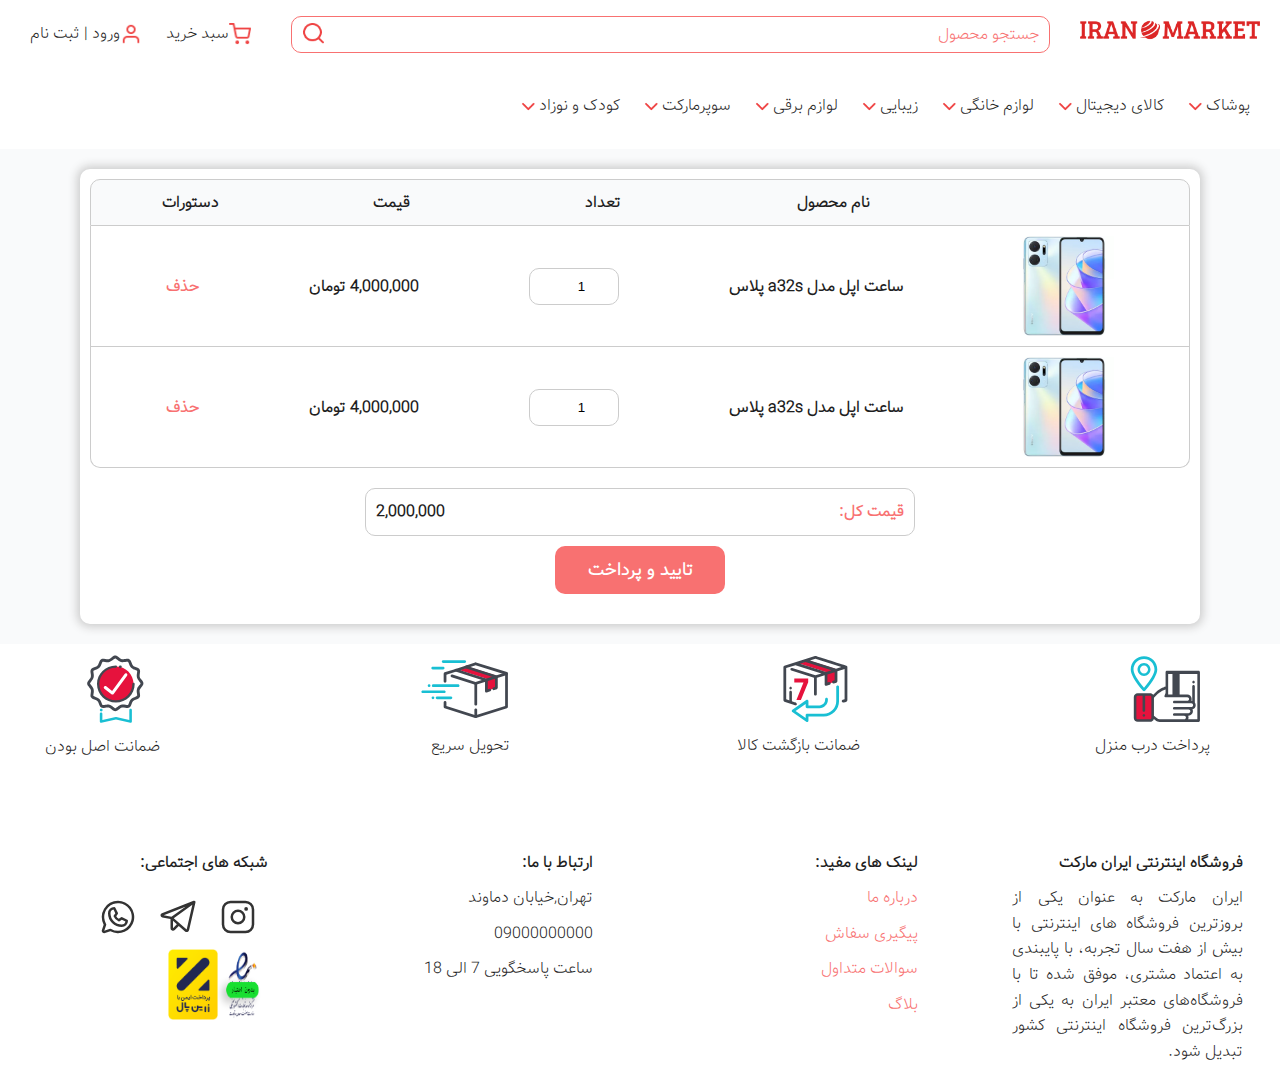
==== pay.html @ 9cbbce29 "website project with HTML , CSS , vanilla JS" ====
<!DOCTYPE html>
<html lang="fa" dir="rtl">
    <head>
        <meta charset="UTF-8" />
        <meta name="viewport" content="width=device-width, initial-scale=1.0" />
        <link rel="stylesheet" href="styles/reset.css" />
        <link rel="stylesheet" href="styles/fonts.css" />
        <link rel="stylesheet" href="styles/grid.css" />
        <link rel="stylesheet" href="styles/app.css" />
        <link rel="stylesheet" href="styles/pay.css">
        <link rel="stylesheet" href="styles/responsive.css" />
    
        <link
        rel="stylesheet"
        href="https://cdn.jsdelivr.net/npm/swiper@11/swiper-bundle.min.css"
        />
    
        <link rel="stylesheet" href="https://cdnjs.cloudflare.com/ajax/libs/font-awesome/6.0.0-beta3/css/all.min.css">
    
        <title>iranmarket</title>
        </head>
<body>
    <header>
        <nav class="nav">
        <div class="mobile_nav">
            <div class="mobile_nav__btn">
            <span class="mobile_nav__btn--line"></span>
            </div>
            <a href="#" class="app_logo">
            <img src="images/logo.png" alt="" class="app_logo__img" />
            </a>
        </div>
        <div class="mobile_search">
            <form class="mobile_search__form">
            <input type="text" name="" id="" class="mobile_search__input" />
            <img src="images/search.png" alt="" class="mobile_search__logo" />
            </form>
        </div>
        <div class="mobile_menu">
            <div class="mobile_menu__buttons">
            <a href="#" class="mobile_menu__buttons--basket"
                ><img class="logo" src="images/shopping-cart.png" alt="" />سبد
                خرید
            </a>
            <a href="#" class="mobile_menu__buttons--basket"
                ><img class="logo" src="images/user.png" alt="" />ورود | ثبت نام
            </a>
            </div>
            <hr />
            <ul class="mobile_menu__ul">
            <li class="mobile_navbar">
                <div class="mobile_navbar__box">
                <span>پوشاک</span>
                <img
                    src="images/chevron-down-login.png"
                    alt=""
                    class="logo"
                />
                </div>
                <ul class="mobile_navbar__ul">
                <li class="mobile_navbar__ul--li"><a href="#">مردانه</a></li>
                <li class="mobile_navbar__ul--li"><a href="#">زنانه</a></li>
                <li class="mobile_navbar__ul--li"><a href="#">بچگانه</a></li>
                </ul>
            </li>
            <li class="mobile_navbar">
                <div class="mobile_navbar__box">
                <span>کالای دیجیتال</span>
                <img
                    src="images/chevron-down-login.png"
                    alt=""
                    class="logo"
                />
                </div>
                <ul class="mobile_navbar__ul">
                <li class="mobile_navbar__ul--li">
                    <a href="#">لپ تاپ و کامپیوتر</a>
                </li>
                <li class="mobile_navbar__ul--li"><a href="#">موبایل </a></li>
                <li class="mobile_navbar__ul--li"><a href="#">تبلت</a></li>
                <li class="mobile_navbar__ul--li">
                    <a href="#">وسایل جانبی</a>
                </li>
                </ul>
            </li>
            <li class="mobile_navbar">
                <div class="mobile_navbar__box">
                <span>لوازم خانگی</span>
                <img
                    src="images/chevron-down-login.png"
                    alt=""
                    class="logo"
                />
                </div>
                <ul class="mobile_navbar__ul">
                <li class="mobile_navbar__ul--li">
                    <a href="#">یخچال و فریزر</a>
                </li>
                <li class="mobile_navbar__ul--li">
                    <a href="#">ماشین لباسشویی</a>
                </li>
                <li class="mobile_navbar__ul--li">
                    <a href="#">ماشین ظرفشویی</a>
                </li>
                <li class="mobile_navbar__ul--li">
                    <a href="#">اجاق گاز</a>
                </li>
                <li class="mobile_navbar__ul--li">
                    <a href="#">هود و سینک</a>
                </li>
                </ul>
            </li>
            <li class="mobile_navbar">
                <div class="mobile_navbar__box">
                <span>زیبایی</span>
                <img
                    src="images/chevron-down-login.png"
                    alt=""
                    class="logo"
                />
                </div>
                <ul class="mobile_navbar__ul">
                <li class="mobile_navbar__ul--li">
                    <a href="#">لوازم آرایشی</a>
                </li>
                <li class="mobile_navbar__ul--li">
                    <a href="#">عطر و ادکلن</a>
                </li>
                <li class="mobile_navbar__ul--li">
                    <a href="#">لوازم بهداشتی</a>
                </li>
                </ul>
            </li>
            <li class="mobile_navbar">
                <div class="mobile_navbar__box">
                <span>لوازم برقی</span>
                <img
                    src="images/chevron-down-login.png"
                    alt=""
                    class="logo"
                />
                </div>
                <ul class="mobile_navbar__ul">
                <li class="mobile_navbar__ul--li"><a href="#">سشوار</a></li>
                <li class="mobile_navbar__ul--li"><a href="#">اتو</a></li>
                <li class="mobile_navbar__ul--li">
                    <a href="#">ریش تراش</a>
                </li>
                <li class="mobile_navbar__ul--li">
                    <a href="#">ساعت دیجیتال</a>
                </li>
                <li class="mobile_navbar__ul--li">
                    <a href="#">همزن و آبمیوه گیر</a>
                </li>
                <li class="mobile_navbar__ul--li">
                    <a href="#">ترازو دیجیتال و چرخ کن</a>
                </li>
                </ul>
            </li>
            <li class="mobile_navbar">
                <div class="mobile_navbar__box">
                <span>سوپرمارکت</span>
                <img
                    src="images/chevron-down-login.png"
                    alt=""
                    class="logo"
                />
                </div>
                <ul class="mobile_navbar__ul">
                <li class="mobile_navbar__ul--li"><a href="#">صبحانه</a></li>
                <li class="mobile_navbar__ul--li"><a href="#">تنقلات</a></li>
                <li class="mobile_navbar__ul--li"><a href="#">خشکبار</a></li>
                <li class="mobile_navbar__ul--li">
                    <a href="#">حبوبات و کنسرو</a>
                </li>
                <li class="mobile_navbar__ul--li">
                    <a href="#">میوه و سبزیجات</a>
                </li>
                <li class="mobile_navbar__ul--li">
                    <a href="#">سوسیس و کالباس</a>
                </li>
                <li class="mobile_navbar__ul--li"><a href="#">گوشت</a></li>
                <li class="mobile_navbar__ul--li"><a href="#">لبنیات</a></li>
                </ul>
            </li>
            <li class="mobile_navbar">
                <div class="mobile_navbar__box">
                <span>کودک و نوزاد</span>
                <img
                    src="images/chevron-down-login.png"
                    alt=""
                    class="logo"
                />
                </div>
                <ul class="mobile_navbar__ul">
                <li class="mobile_navbar__ul--li"><a href="#">پوشک</a></li>
                <li class="mobile_navbar__ul--li">
                    <a href="#">بهداشت و حمام</a>
                </li>
                <li class="mobile_navbar__ul--li">
                    <a href="#">سرگرمی و غذاخوری</a>
                </li>
                <li class="mobile_navbar__ul--li">
                    <a href="#">کالای خواب</a>
                </li>
                </ul>
            </li>
            </ul>
        </div>
        <!-- desktop nav -->
        <div class="desktop_nav">
            <a href="#" class="app_logo">
                <img src="images/logo.png" alt="" class="app_logo__img" />
                </a>
                <div class="desktop_search">
                    <form class="mobile_search__form">
                    <input type="text" name="" id="" class="mobile_search__input" placeholder="جستجو محصول" />
                    <img src="images/search.png" alt="" class="mobile_search__logo" />
                    </form>
                </div>
                <div class="desktop_nav__buttons">
                    <a href="#" class="desktop_nav__buttons"
                        ><img class="logo" src="images/shopping-cart.png" alt="" />سبد
                        خرید
                    </a>
                    <a href="#" class="desktop_nav__buttons"
                        ><img class="logo" src="images/user.png" alt="" />ورود | ثبت نام
                    </a>
                    </div>

                    
        </div>
        <ul class="desktop">
            <li class="mobile_navbar">
                <div class="mobile_navbar__box">
                <span>پوشاک</span>
                <img
                    src="images/chevron-down-login.png"
                    alt=""
                    class="logo"
                />
                </div>
                <ul class="mobile_navbar__ul">
                <li class="mobile_navbar__ul--li"><a href="#">مردانه</a></li>
                <li class="mobile_navbar__ul--li"><a href="#">زنانه</a></li>
                <li class="mobile_navbar__ul--li"><a href="#">بچگانه</a></li>
                </ul>
            </li>
            <li class="mobile_navbar">
                <div class="mobile_navbar__box">
                <span>کالای دیجیتال</span>
                <img
                    src="images/chevron-down-login.png"
                    alt=""
                    class="logo"
                />
                </div>
                <ul class="mobile_navbar__ul">
                <li class="mobile_navbar__ul--li">
                    <a href="#">لپ تاپ و کامپیوتر</a>
                </li>
                <li class="mobile_navbar__ul--li"><a href="#">موبایل </a></li>
                <li class="mobile_navbar__ul--li"><a href="#">تبلت</a></li>
                <li class="mobile_navbar__ul--li">
                    <a href="#">وسایل جانبی</a>
                </li>
                </ul>
            </li>
            <li class="mobile_navbar">
                <div class="mobile_navbar__box">
                <span>لوازم خانگی</span>
                <img
                    src="images/chevron-down-login.png"
                    alt=""
                    class="logo"
                />
                </div>
                <ul class="mobile_navbar__ul">
                <li class="mobile_navbar__ul--li">
                    <a href="#">یخچال و فریزر</a>
                </li>
                <li class="mobile_navbar__ul--li">
                    <a href="#">ماشین لباسشویی</a>
                </li>
                <li class="mobile_navbar__ul--li">
                    <a href="#">ماشین ظرفشویی</a>
                </li>
                <li class="mobile_navbar__ul--li">
                    <a href="#">اجاق گاز</a>
                </li>
                <li class="mobile_navbar__ul--li">
                    <a href="#">هود و سینک</a>
                </li>
                </ul>
            </li>
            <li class="mobile_navbar">
                <div class="mobile_navbar__box">
                <span>زیبایی</span>
                <img
                    src="images/chevron-down-login.png"
                    alt=""
                    class="logo"
                />
                </div>
                <ul class="mobile_navbar__ul">
                <li class="mobile_navbar__ul--li">
                    <a href="#">لوازم آرایشی</a>
                </li>
                <li class="mobile_navbar__ul--li">
                    <a href="#">عطر و ادکلن</a>
                </li>
                <li class="mobile_navbar__ul--li">
                    <a href="#">لوازم بهداشتی</a>
                </li>
                </ul>
            </li>
            <li class="mobile_navbar">
                <div class="mobile_navbar__box">
                <span>لوازم برقی</span>
                <img
                    src="images/chevron-down-login.png"
                    alt=""
                    class="logo"
                />
                </div>
                <ul class="mobile_navbar__ul">
                <li class="mobile_navbar__ul--li"><a href="#">سشوار</a></li>
                <li class="mobile_navbar__ul--li"><a href="#">اتو</a></li>
                <li class="mobile_navbar__ul--li">
                    <a href="#">ریش تراش</a>
                </li>
                <li class="mobile_navbar__ul--li">
                    <a href="#">ساعت دیجیتال</a>
                </li>
                <li class="mobile_navbar__ul--li">
                    <a href="#">همزن و آبمیوه گیر</a>
                </li>
                <li class="mobile_navbar__ul--li">
                    <a href="#">ترازو دیجیتال و چرخ کن</a>
                </li>
                </ul>
            </li>
            <li class="mobile_navbar">
                <div class="mobile_navbar__box">
                <span>سوپرمارکت</span>
                <img
                    src="images/chevron-down-login.png"
                    alt=""
                    class="logo"
                />
                </div>
                <ul class="mobile_navbar__ul">
                <li class="mobile_navbar__ul--li"><a href="#">صبحانه</a></li>
                <li class="mobile_navbar__ul--li"><a href="#">تنقلات</a></li>
                <li class="mobile_navbar__ul--li"><a href="#">خشکبار</a></li>
                <li class="mobile_navbar__ul--li">
                    <a href="#">حبوبات و کنسرو</a>
                </li>
                <li class="mobile_navbar__ul--li">
                    <a href="#">میوه و سبزیجات</a>
                </li>
                <li class="mobile_navbar__ul--li">
                    <a href="#">سوسیس و کالباس</a>
                </li>
                <li class="mobile_navbar__ul--li"><a href="#">گوشت</a></li>
                <li class="mobile_navbar__ul--li"><a href="#">لبنیات</a></li>
                </ul>
            </li>
            <li class="mobile_navbar">
                <div class="mobile_navbar__box">
                <span>کودک و نوزاد</span>
                <img
                    src="images/chevron-down-login.png"
                    alt=""
                    class="logo"
                />
                </div>
                <ul class="mobile_navbar__ul">
                <li class="mobile_navbar__ul--li"><a href="#">پوشک</a></li>
                <li class="mobile_navbar__ul--li">
                    <a href="#">بهداشت و حمام</a>
                </li>
                <li class="mobile_navbar__ul--li">
                    <a href="#">سرگرمی و غذاخوری</a>
                </li>
                <li class="mobile_navbar__ul--li">
                    <a href="#">کالای خواب</a>
                </li>
                </ul>
            </li>
            </ul>
        </nav>
</header>
<main>
    <div class="container">
        <div class="pay-content shadow">
            <table>
                <thead>
                    <tr>
                        <th style="visibility: hidden;">تصویر</th>
                        <th>نام محصول</th>
                        <th>تعداد</th>
                        <th>قیمت</th>
                        <th>دستورات</th>
                    </tr>
                </thead>
                <tbody>
                    <tr>
                        <td><img src="images/1 (1).jpg" alt=""></td>
                        <td>ساعت اپل مدل a32s پلاس</td>
                        <td><div><input type="number" name="" id="" value="1" min="0"></div></td>
                        <td>4,000,000 تومان</td>
                        <td><a href="">حذف</a></td>
                    </tr>
                    <tr>
                        <td><img src="images/1 (1).jpg" alt=""></td>
                        <td>ساعت اپل مدل a32s پلاس</td>
                        <td><div><input type="number" name="" id="" value="1" min="0"></div></td>
                        <td>4,000,000 تومان</td>
                        <td><a href="">حذف</a></td>
                    </tr>
                </tbody>
            </table>
            <div class="final-price">
                <div class="price-box ">
                    <div style="color: var(--main-color);">قیمت کل:</div>
                    <div>2,000,000</div>
                </div>
                <a href=""><button>تایید و پرداخت</button></a>
            </div>
        </div>
        
    </div>
</main>
<footer>
    <div class="footer_title">
        <div class="footer-title_banner">
            <div><img src="images/cash-on-delivery.svg" alt=""></div>
            <div>پرداخت درب منزل</div>
        </div>
        <div class="footer-title_banner">
            <div><img src="images/days-return.svg" alt=""></div>
            <div>ضمانت بازگشت کالا</div>
        </div>
        <div class="footer-title_banner">
            <div><img src="images/express-delivery.svg" alt=""></div>
            <div>تحویل سریع</div>
        </div>   
        <div class="footer-title_banner">
            <div><img src="images/original-products.svg" alt=""></div>
            <div> ضمانت اصل بودن</div>
        </div>
        
    </div>
    <div class="footer_caption">
        <div class="intro section">
            
            <h2>فروشگاه اینترنتی ایران مارکت</h2>
            <p>ایران مارکت به عنوان یکی از بروزترین فروشگاه های اینترنتی با بیش
                از هفت سال تجربه، با پایبندی به اعتماد مشتری، موفق شده تا با فروشگاه‌های معتبر
                ایران به یکی از بزرگ‌ترین فروشگاه اینترنتی کشور تبدیل شود. </p>
        </div>
        <div class="links section">
            <h2>لینک های مفید:</h2>
            <ul>
                <li><a href="">درباره ما</a></li>
                <li><a href="">پیگیری سفاش</a></li>
                <li><a href="">سوالات متداول</a></li>
                <li><a href="">بلاگ</a></li>
            </ul>
        </div>
        <div class="contact section">
            <h2>ارتباط با ما:</h2>
            <span>تهران,خیابان دماوند</span>
            <span>09000000000</span>
            <span>ساعت پاسخگویی 7 الی 18</span>
        </div>
        <div class="social section">
            <h2>شبکه های اجتماعی:</h2>
            <div class="social_logos">
                <svg xmlns="http://www.w3.org/2000/svg" width="64" height="64" fill="#333333" viewBox="0 0 256 256"><path d="M128,80a48,48,0,1,0,48,48A48.05,48.05,0,0,0,128,80Zm0,80a32,32,0,1,1,32-32A32,32,0,0,1,128,160ZM176,24H80A56.06,56.06,0,0,0,24,80v96a56.06,56.06,0,0,0,56,56h96a56.06,56.06,0,0,0,56-56V80A56.06,56.06,0,0,0,176,24Zm40,152a40,40,0,0,1-40,40H80a40,40,0,0,1-40-40V80A40,40,0,0,1,80,40h96a40,40,0,0,1,40,40ZM192,76a12,12,0,1,1-12-12A12,12,0,0,1,192,76Z"></path></svg>
                <svg xmlns="http://www.w3.org/2000/svg" width="64" height="64" fill="#333333" viewBox="0 0 256 256"><path d="M236.88,26.19a9,9,0,0,0-9.16-1.57L25.06,103.93a14.22,14.22,0,0,0,2.43,27.21L80,141.45V200a15.92,15.92,0,0,0,10,14.83,15.91,15.91,0,0,0,17.51-3.73l25.32-26.26L173,220a15.88,15.88,0,0,0,10.51,4,16.3,16.3,0,0,0,5-.79,15.85,15.85,0,0,0,10.67-11.63L239.77,35A9,9,0,0,0,236.88,26.19Zm-61.14,36L86.15,126.35l-49.6-9.73ZM96,200V152.52l24.79,21.74Zm87.53,8L100.85,135.5l119-85.29Z"></path></svg>
                <svg xmlns="http://www.w3.org/2000/svg" width="64" height="64" fill="#333333" viewBox="0 0 256 256"><path d="M187.58,144.84l-32-16a8,8,0,0,0-8,.5l-14.69,9.8a40.55,40.55,0,0,1-16-16l9.8-14.69a8,8,0,0,0,.5-8l-16-32A8,8,0,0,0,104,64a40,40,0,0,0-40,40,88.1,88.1,0,0,0,88,88,40,40,0,0,0,40-40A8,8,0,0,0,187.58,144.84ZM152,176a72.08,72.08,0,0,1-72-72A24,24,0,0,1,99.29,80.46l11.48,23L101,118a8,8,0,0,0-.73,7.51,56.47,56.47,0,0,0,30.15,30.15A8,8,0,0,0,138,155l14.61-9.74,23,11.48A24,24,0,0,1,152,176ZM128,24A104,104,0,0,0,36.18,176.88L24.83,210.93a16,16,0,0,0,20.24,20.24l34.05-11.35A104,104,0,1,0,128,24Zm0,192a87.87,87.87,0,0,1-44.06-11.81,8,8,0,0,0-6.54-.67L40,216,52.47,178.6a8,8,0,0,0-.66-6.54A88,88,0,1,1,128,216Z"></path></svg>
            </div>
            <div class="trust-logos">
                <img src="images/symbol-02.png" alt="">
                <img src="images/zarinPal.png" alt="">
            </div>
        </div>
    </div>
</footer>


<script src="https://cdn.jsdelivr.net/npm/swiper@11/swiper-bundle.min.js"></script>
<script type="module"  src="js/pay.js"></script>
</body>
</html>
---- styles/fonts.css ----
@font-face {
    font-family: "Vazir";
    src: url('../fonts/Vazir.ttf') format('truetype');
}
@font-face {
    font-family: "Vazir-Bold";
    src: url('../fonts/Vazir-Bold.ttf') format('truetype');
}
@font-face {
    font-family: "Vazir-Light";
    src: url('../fonts/Vazir-Light.ttf') format('truetype');
}
@font-face {
    font-family: "Vazir-Thin";
    src: url('../fonts/Vazir-Thin.ttf') format('truetype');
}
---- styles/grid.css ----
.container{
    width: 100%;
    padding-right: 1rem;
    padding-left: 1rem;
    margin-right: auto;
    margin-left: auto;
    position: relative;
}
@media screen and (min-width:576px) {
    .container{
        width: 56rem;
    }
}
@media screen and (min-width:650px) {
    .container{
        width: 63rem;
    }
}
@media screen and (min-width:700px) {
    .container{
        width: 68rem;
    }
}
@media screen and (min-width:768px) {
    .container {
        width: 74rem;
    }
}
@media screen and (min-width:830px) {
    .container {
        width: 80rem;
    }
}
@media screen and (min-width:992px) {
    .container {
        width: 96rem;
    }
}
@media screen and (min-width:1200px) {
    .container {
        width: 114rem;
    }
}
@media screen and (min-width:1400px) {
    .container {
        width: 137rem;
    }
}
@media screen and (min-width:1600px) {
    .container {
        width: 157rem;
    }
}
@media screen and (min-width:1900px) {
    .container {
        width: 187rem;
    }
}
---- styles/app.css ----
:root{
    --main-color: #f87171;
    --item-title-color:#1f1f1f;
    --section-title-color:#0c0c0c;
    --green:#5aee3d;
    --white:#fff;
    --bg:#f9fafb;
    --primary-fonts:"Vazir",Arial,Helvetica,sans-serif;
    --primary-fonts-md:"Vazir-Thin",Arial,Helvetica,sans-serif;
    --secondary-fonts:"Vazir-Bold",Arial,Helvetica,sans-serif;
}
html{
    font-size: 62.5%;
    box-sizing: border-box;
}
*,*:before,*:after{
    box-sizing: inherit;
}
body{
    line-height: 1.6;
    font-size: 1.6rem;
    font-family: var(--primary-fonts-md);
    font-weight: 550;
    background-color: var(--bg);
    color:  var(--item-title-color);
}
/*
    --reset style--
 */
a{
    text-decoration: none;
    cursor: pointer;
    color: var(--item-title-color);

}
a:visited{
    color: var(--item-title-color);
}

/*
    --Helper class--
 */
.logo{
    width: 2.2rem;
    height: 2.2rem;
    vertical-align: middle;
    transition: all .5s ease-in-out;
}


/*
    --App Style--
 */
header{
    padding-top: 1.5rem;
    padding-right: 2rem;
    padding-left: 2rem;
    background-color: var(--white);
}
.nav{
    
}
.mobile_nav{
    display: flex;
    justify-content: space-between;
}
.mobile_nav__btn{
    width: 4rem;
    height: 3.2rem;
    border-radius: 1rem;
    display: flex;
    align-items: center;
    justify-content: center;
    z-index: 10;
}
.mobile_nav__btn--line{
    display: inline-block;
    width: 2.5rem;
    height: .3rem;
    border-radius: 1.5rem;
    background-color: var(--main-color);
    position: relative;
    transition: all .5s ease-in-out;
}
.mobile_nav__btn--line::before{
    content:'';
    position: absolute;
    width: 2.5rem;
    height: .3rem;
    background-color: var(--main-color);
    top: .7rem;
    border-radius: 1.5rem;
    transition: all .5s ease-in-out;
}
.mobile_nav__btn--line::after{
    content:'';
    position: absolute;
    width: 2.5rem;
    height: .3rem;
    background-color: var(--main-color);
    top: -.7rem;
    border-radius: 1.5rem;
    transition: all .5s ease-in-out;
}

.mobile_nav__btn--active .mobile_nav__btn--line{
    background-color: transparent;
}
.mobile_nav__btn--active .mobile_nav__btn--line::before{
    transform: translateY(-.7rem) rotate(45deg);
    width: 3rem;
}
.mobile_nav__btn--active .mobile_nav__btn--line::after{
    transform: translateY(.7rem) rotate(-45deg);
    width: 3rem;
}
.app_logo{
    width: 14rem;
}
.app_logo__img{
    width: 100%;
}

.mobile_search{
    margin-top: 3rem;

}
.mobile_search__form{
    width: 100%;
    position: relative;
}
.mobile_search__input{
    width: 100%;
    padding: 1rem 1rem;
    border-radius: 1rem;
    outline: none;
    border: 1px solid var(--main-color);
    

}
.mobile_search__input::placeholder{
    color: var(--main-color);
    font-family: var(--primary-fonts-md);
    font-weight: 550;
    font-size: 1.6rem;
}
.mobile_search__logo{
    position: absolute;
    left: 1rem;
    top: .5rem;
    width: 2.5rem;
    height: 2.5rem;
}

/*

-----------mobile_menu section --------------- 

*/


.mobile_menu{
    max-width: 28rem;
    width: 100%;
    min-height: 100vh;
    background-color: #ffffff;
    position: fixed;
    left: -28rem;
    top:0;
    padding: 2rem;
    transition: all .5s ease-in-out;
    z-index: 9;
}
.mobile_menu__buttons{
    margin: 4rem auto 2rem;
    display: flex;
    justify-content: space-between;

}
hr{
    width: 100%;
    background-color: var(--item-title-color);
}
.mobile_menu__buttons--basket{
    color: var(--item-title-color);
}
.mobile_menu__ul{
    
}
.mobile_navbar{
    margin-top:1rem;
    margin-bottom: 2rem;
    position: relative;
    
}

.mobile_navbar__box{
    width: 100%;
    display: flex;
    justify-content: space-between;
    align-items: center;
    border-radius: 1.5rem;
    padding: 1rem;
    position: inherit;
    transition: all .5s ease-in-out;
}
.mobile_navbar__box:hover{
    background-color: var(--main-color);
}
.mobile_navbar__ul{
    box-shadow: 0 1rem 1rem  #ccc;
    border-radius: 0 0 1rem 1rem;
    padding: 1rem;
    display: none;
    position: absolute;
    width: 100%;
    z-index: 10;
    background-color: var(--white);
    animation: slidedown .3s ease-in;
    transition: all .5s ease-in-out;
}
.mobile_navbar:hover > .mobile_navbar__ul{
    display: block;
    animation: slideup .3s ease-in;
}
.mobile_navbar:hover .mobile_navbar__box>img{
    transform: rotate(180deg);
}
.mobile_navbar__ul--li{
    width: 100%;
    border-radius: 1.5rem;
    padding: 1rem;
}
.mobile_navbar__ul--li:hover{
    background-color: var(--main-color);
}

/*

        bluring body when mobile menu opened 

*/
body.blurred::before {
    content: '';
    position: fixed;
    top: 0;
    left: 0;
    width: 100%;
    height: 100%;
    background-color: rgba(0, 0, 0, 0.5);
    backdrop-filter: blur(5px);
    z-index: 8; /* Ensure overlay is above other content but below menu and button */
}

@keyframes slideup {
    from{
        margin-top: 2rem;
    }
    to{
        margin-top: 0;
    }
}
@keyframes slidedown {
    from{
        display: block;
        margin-top: 0rem;
    }
    to{
        display: block;
        margin-top: 2rem;
    }
}


/* 

----------- main ---------


*/

main{
    margin-right: 1rem;
    margin-left: 1rem;
}

/* 

----------swiper-------

*/

.swiper-banner{
    width: 100%;
    border-radius: 1rem;
    overflow: hidden;
    margin-top: 1rem;
    height: 20rem;
}
.wrapper-banner{
    border-radius: 1rem;
}

.slide-banner{
    border-radius: 1rem;
}
.slide-banner img{
    border-radius: 1rem;
    width: 100%;
    height: 100%;
    display: block;
    object-fit:fill;
}
.swiper-scrollbar{
    display: none;
}
.swiper-pagination{
    display: none;
}

.swiper-button-prev::after,
.swiper-button-next::after { 
    display: none;
}
.gif-play{
    display: none;
}

/* 

-----banner----

*/
.commercial_banner{
    width: 100%;
    margin-top: 2rem;
    border-radius: 1rem;
    overflow: hidden;
}
.commercial_banner img{
    width: 100%;
    display: block;
}

.suggestion_box{
    width: 100%;
    height: 7rem;
    display:flex;
    justify-content:space-between;
    align-items: center;
    padding: 1rem;
    margin-top: 1rem;
    padding-right: 1.5rem;
    padding-left: 1.5rem;
    border: 1px solid var(--main-color);
    border-radius: 1rem;
    background-color: var(--white);
}
.suggest{
    margin-top: 2rem;
}
.suggestion_box__title{
    color: var(--item-title-color);
    font-weight: bold;
    position: relative;
}
.suggestion_box__title::after{
    content: '';
    position: absolute;
    width: 100%;
    height: .2rem;
    bottom: 0;
    right: 0;
    background-color: var(--main-color);
    border-radius: 1rem;
}
a.suggestion_box__link {
    color: var(--main-color);
}
.samsung_commercial{
    display: flex;
    flex-wrap: wrap;
    margin-top: 2rem;
    gap: 1rem;
    
}
.samsung_commercial__img{
    width: 30rem;
    height: 30rem;
    border-radius: 1rem;
    overflow: hidden;
    flex-grow: 1;
    
    
}
.samsung_commercial__img img{
    width: 100%;
    height: 100%;
    display: block;
}

/* 

-------------desktop navigation---------

*/

.desktop_nav{
    width: 100%;
    display: flex;
    justify-content: space-between;
    align-items:center ;
    text-align: center;
    margin: auto;
    vertical-align: middle;
    display: none;
}
.desktop_search{
    flex-grow: 1;
    margin: auto 3rem;
    display: none;
}
.desktop_nav__buttons{
    display: none;
}
.desktop_nav__buttons a{
    margin: auto 1rem;
    
}
.desktop_nav__button.basket{
    position: relative;
}
.desktop_nav__button.basket:hover .shop-miniMenu{
    display: block;
    animation: slideup .3s ease-in;
}
.shop-miniMenu{
    background-color: var(--white);
    border-radius: 0 0 1rem 1rem;
    position: absolute;
    left: 0;
    padding: 1rem;
    z-index: 100;
    display: none;
    animation: slidedown .3s ease-in;
}
.shop-miniMenu__item{
    width: 25rem;
    display: flex;
    justify-content: space-between;
    align-items: center;
    gap: 2rem;
    padding: 1rem;
    border-radius: 1rem;
}
.shop-miniMenu__item:hover{
    background-color:#fad0d0;
}
.shop-miniMenu__item div img{
    width: 6rem;
    display: block;
    border-radius: 1rem;
    background-color: var(--white);
}
.shop-miniMenu__item-information{
    display: flex;
    align-items: center;
}
.miniMenu-price{
    font-size: 1.2rem;
}
.miniMenu-removeItem{
    position: relative;
    color: var(--main-color);
    background-color: #f8adad;
    width: 3rem;
    height: 3rem;
    border-radius: 50%;
}
.miniMenu-removeItem:hover{
    background-color:#f89b9b ;
}
.miniMenu-removeItem p{
    position: absolute;
    top: 50%;
    left: 50%;
    transform: translate(-50%,-50%);
    font-size: 2rem;
}
.desktop{
    display: flex;
    margin-top: 2rem;
    display: none;
    width: 100%;
}
.desktop .mobile_navbar__ul{
    width: 20rem;
}
.desktop .mobile_navbar__box{
padding: .7rem;
}


/* labtob swiperr */

.swiper-product{
    width: 100%;
    margin-top: 2rem;
    overflow: hidden;
    background-color: var(--white);
    border-radius: 1rem;
}

.slide-product{
    width: 100%;
    padding: 2rem;
    box-sizing: border-box;
    display: block;
    border-radius: 1rem;
    
}
.swiper-slide__banner{
    max-width: 35rem;
    margin: auto;
}
.swiper-slide__banner img{
    width: 100%;
    display: block;
    margin: auto;
}
.swiper-slide__textbox{
    flex-grow: 1;
    margin: auto;
    padding: 1rem;
}
.swiper-slide__caption{
    text-align: center;
    flex-grow: 1;
}
.swiper-slide__caption h2{
    font-weight: bold;
    
}
.swiper-slide__caption p{
    font-size: 1.4rem;
    margin-top: .5rem;
}

.swiper-slide__price{
    margin-top: 1.5rem;
    text-align: center;
}
.swiper-slide__price--new{
    font-weight: bold;
    font-size: 2rem;
}
.swiper-slide__price--main{
    font-size: 1.4rem;
    text-decoration: line-through;
}
.swiper-slide__describtion{
    display: flex;
    justify-content: space-around;
    margin-top: 1.5rem;
}
.swiper-slide__describtion--row1{

}
.row svg{
    vertical-align: middle;
}
.swiper-slide__describtion--row2{
}


/* first slider product */

.slider-product{
    width: 100%;
    border-radius: 1rem;
    border: 1px solid transparent;
    margin-top: 2rem;
    overflow: hidden;
    box-sizing: border-box;
    margin-bottom: 3rem;
    background-color: var(--white);
}
.shadow{
    box-shadow: 0 0 1rem .3rem #ccc;
}
.suggestion_box.slider{
    border: 1px solid transparent;
}
.mySwiper{
    width: 100%;
    height: 100%;
    margin-top: 1.5rem;
    
}
.wrapper-first{
}

.slide-first{
    max-width: 17rem;
    height:10rem;
    width: 100%;
    height: 100%;
    text-align: center;
    box-sizing: border-box;
    background-color: var(--white);
    border-radius: 1rem;
}

.mySwiper-slide__banner{
    max-width: 15rem;
    margin: auto;
    padding: 1rem;
    display: block;
    
}
.mySwiper-slide__banner img{
    width: 100%;
    margin-top: 1rem;
    transition: all .5s ease-in-out;
}
.mySwiper-slide__banner img:hover{
    transform: perspective(400px) translateZ(4rem);

}
.mySwiper-slide__textbox{
    font-size: 1.4rem;
    margin-bottom: 1rem;
}
.mySwiper-slide__caption p{
    text-overflow: ellipsis;
    white-space: nowrap;
    overflow: hidden;
    width: 100%;
    margin-top: 1.5rem;
}
.mySwiper-slide__price--new{
    text-decoration: line-through;
    margin-top: 1.5rem;
}
.mySwiper-slide__price--main{
    font-weight: bold;
    margin-top: 1rem;
}





/* second slider product */
.redSwiper{
    width: 100%;
    height: 100%;
    background-color: var(--main-color);
}


.slide-second{
    max-width: 17rem;
    height:10rem;
    width: 100%;
    height: 100%;
    text-align: center;
    box-sizing: border-box;
    margin-bottom: 1.5rem;
}
.slide-second{
    background-color: var(--white);
    border-radius: 1rem;
}

.box{
    background-color: transparent;
}
.box .text{
    width: 100%;
}
.box .banner{
    width: 100%;
}
.box .banner img{
    width: 100%;
}
.slide-second__svg{
    width: 100%;
    
}
.slide-second__svg svg{
    text-align: center;
    margin: auto;
    margin-top: 1rem;
    display: block;
}
.commercial{
    display: flex;
    justify-content: space-between;
    align-items:center ;
    flex-wrap: wrap;
    gap: 2rem;
}
.commercial a{
    flex-basis: 47%;
    border-radius: 1rem;
    overflow: hidden;
    display: block;

}
.commercial a img{
    width: 100%;
    display: block;
}


/* 

favorite category

*/

.favourite-category{
    background-color: var(--white);
    border-radius: 1rem;
    border: 1px solid transparent;
    margin-top: 2rem;
}
.favourite-category .suggestion_box{
    border: 1px solid transparent;
}
.categories{
    display: flex;
    flex-wrap: wrap;
    justify-content: center;
    margin: auto;
    padding-bottom: 1rem;
    width: 100%;
    gap: 1rem;
}
.categories a{
    flex-basis: 20%;
}
.categories a img{
    width: 100%;
    display: block;
}
.scaleHover{
    transition: all .5s ease-in-out;
}
.scaleHover:hover{
    transform: perspective(400px) translateZ(4rem);
}

.slide-third{
    height:10rem;
    width: 100%;
    height: 100%;
    text-align: center;
    box-sizing: border-box;
    margin-bottom: 1.5rem;
    background-color: var(--white);
    border-radius: 1rem;

}

.slide-third.mySwiper-slide__banner{
    
}
.slide-third.mySwiper-slide__banner img{
    width: 25rem;
    display: block;
}
/* 
commercial2
*/

.commercial2{
    display: flex;
    justify-content: space-between;
    align-items: center;
    flex-wrap: wrap;
    gap: 1rem;
    width: 100%;
}
.commercial2 a{
    border-radius: 1rem;
    overflow: hidden;
}
.commercial2 a img{
    width: 100%;
    display: block;
}

.slide-fourth{
    height:10rem;
    width: 100%;
    height: 100%;
    text-align: center;
    box-sizing: border-box;
    margin-bottom: 1.5rem;
    background-color: var(--white);
    border-radius: 1rem;

}

/* articles */
.read{
    width: 100%;
    border-radius: 1rem;
    margin-bottom: 2rem;
    background-color: var(--white);
}
.read_articles{
    display: flex;
    justify-content: space-around;
    gap: 2rem;
    align-items: center;
    flex-wrap: wrap;
    margin-top: 1rem;
    padding-bottom:2rem ;
    padding-right:2rem ;
    padding-left: 2rem;
    
}
.read_articles a{
    border-radius: 1rem;
    background-color: var(--white);
    padding: 2rem;
    flex-basis: 45%;
    min-width:30rem;
    min-height: 30rem;
}
.read_articles a img{
    width: 100%;
    border-radius: 1rem;
}
.read_articles a div{
    text-overflow: ellipsis;
    white-space: nowrap;
    overflow: hidden;
}

/* 

------------footer-------------

*/

footer{
    background-color: var(--white);
    margin-top: 2rem;
    width: 100%;

}
.footer_title{
    display: flex;
    justify-content: space-between;
    align-items: center;
    width: 100%;
    flex-wrap: wrap;
    margin: auto;
    gap: 1rem;
}
.footer-title_banner{
    text-align: center;
    flex-basis: 40%;
}
.footer-title_banner div{
    width: 100%;
    text-align: right;
    white-space: nowrap;
    max-width: 9rem;
    margin: auto;
}

.footer-title_banner div img{
    width: 100%;
    display: block;
}

.footer_caption{
    display: flex;
    justify-content: space-around;
    align-items: flex-start;
    margin-top: 8rem;
    flex-wrap: wrap;
    gap: 2rem;
    padding-bottom: 2rem;
    width: 100%;
}
.section{
    flex-basis: 80%;
    margin: 0 2rem;
    flex-grow: 1;
    
}
.footer_caption div h2{
    text-align: right;
    font-weight: bold;
    margin: 1rem auto;
}
.intro{
    
}
.intro p{
    text-align: justify;
    
}
.intro__logo {
    max-width: 15rem;
    display: block;
}
.intro__logo img{
    width: 100%;
    display: block;
}
.links li{
    margin: 1rem auto;
}
.contact span{
    display: block;
    margin: 1rem auto;
}
div.social h2{
    text-align: right;
}
.social_logos{
    width: 100%;
    display: flex;
    justify-content: flex-start;
}
.social_logos svg{
    width: 6rem;
    display: block;
    padding-right: 1rem;
    padding-left: 1rem;
}
.trust-logos{
    width: 100%;
    display: flex;
    justify-content: flex-start;
}
.trust-logos img{
    width: 5rem;
    display: block;
}


/* 

------products page----

*/
.products{
    background-color: var(--white);
    border-radius: 1rem;
    margin-top: 2rem;
    padding: 1rem;
}
.products h2{
    font-weight: bold;
}
.products__category{
    border: 1px solid var(--item-title-color);
    border-radius: 1rem;
    padding: 1rem;
    margin-top: 2rem;
}
.products__category--checkbox{
    padding: 1rem 2rem;
    width: 100%;
    border-radius: 1rem;
    transition: all .3s ease-in-out;
}
.products__category--checkbox:hover{
    background-color: var(--bg);
}
.products_color{
    border: 1px solid var(--item-title-color);
    border-radius: 1rem;
    padding: 1rem;
    margin-top: 2rem;
}
.products__color--checkbox{
    width: 100%;
    border-radius: 1rem;
    padding: 1rem 2rem;
    margin: 1rem auto;
}
.black{
    background-color: var(--section-title-color);
    color: var(--white);
}
.white{
    background-color: var(--white);
}
.green{
    background-color: var(--green);
    color: var(--white);
}
.grey{
    background-color: var(--bg);
    color: var(--item-title-color);
}

.products__container{
    margin-top: 2rem;
}
.product-box{
    display: flex;
    align-items: center;
    border: 1px solid var(--bg);
    border-radius: 1rem;
    margin: 1rem auto;
    padding: 0 1rem;
}
.product-box .mySwiper-slide__banner{
    margin: 0;
}
.product-box .mySwiper-slide__textbox{
    flex: 1;
}
.product-box .mySwiper-slide__price{
    text-align: left;
    
}
---- styles/pay.css ----
.pay-content{
    background-color: var(--white);
    border-radius: 1rem;
    margin-top: 2rem;
    padding: 1rem;
}
table{
    padding: 1rem;
    margin: auto;
    border-radius: 2rem;
    width: 100%;
}
thead{
    display: none;
}
tbody{
    border: 1px solid #ccc;
    border-radius: 1rem;
    display: block;
}
tbody tr {
    display: flex;
    flex-direction: column;
    justify-content: center;
    align-items: center;
    padding: 1rem;
    font-weight: bold;
    border-bottom: 1px solid #ccc;
    transition: all .5s ease-in-out;
}
tbody tr:hover{
    background-color: var(--bg);
}
tr:last-of-type{
    border-bottom: none;
}
td{
    margin: 1rem auto;
}
tr td img{
    display: block;
    width: 80%;
    margin: auto;
    
}
tr td div input{
    width: 9rem;
    border: none;
    border-radius: 1rem;
    text-align: center;
    border: 1px solid #ccc;
    padding: 1rem 0;
    margin: 1rem auto;
}
tr td a,a:visited{
    color:var(--main-color);
}

.final-price{
    width: 100%;
    margin-top: 2rem;
}
.price-box{
    border: 1px solid #ccc;
    border-radius: 1rem;
    padding: 1rem;
    display: flex;
    justify-content: space-between;
    font-weight: bold;
}
.final-price a button{
    border: none;
    width: 17rem;
    margin: 1rem auto;
    font-weight: bold;
    color: var(--white);
    background-color: var(--main-color);
    padding: 1rem;
    display: block;
    border-radius: 1rem;
    font-size: 1.8rem;
    font-family: var(--secondary-font);
}
---- styles/responsive.css ----
@media screen and (max-width:450px) {
    .swiper-banner{
        height: 15rem;
    }
    .categories a{
        flex-basis: 38%;
    }
    .commercial{
        align-items: center;
        justify-content: center;
        width: 100%;
    }
    .commercial a{
        flex-grow: 1;
    }
    .read_articles a{

        flex-basis: 85%;
    }
}


@media screen and (min-width:576px) {
    .mobile{
        display: none;
    }
    .product-details__desktop{
        display: block;
    }
    tbody{
        display: flex;
        justify-content: space-between;
    }
}

@media screen and (min-width:768px) {
    .swiper-slide.product{
    display: flex;
    }
    .swiper-slide__caption h2{
        width: 90%;
        font-size: 2rem;
        text-align: center;
        text-wrap: nowrap;
        margin-bottom: 5rem;
        margin: auto;
    }
    .commercial2 a{
        width: 55rem;
        flex: 1;
    }
    .footer-title_banner{
        flex-basis: 18%;
    }
    .footer_caption .section{
        flex-basis: 35%;
        flex-grow: 0;
    }
    .product-box{
        display: block;
        flex-basis: 35%;
        
    }
    .products__container{
        display: flex;
        flex-wrap: wrap;
        justify-content: center;
        gap: 2rem;
    }
    .product-box .mySwiper-slide__banner{
        margin: auto;
        max-width: 25rem;
    }
    .product-box .mySwiper-slide__textbox{
        text-align: center;
    }
    .product-box .mySwiper-slide__price{
        text-align: center;
        
    }
    .row{
        display: flex;
        justify-content: space-between;
        width: 100%;
    }
    hr{
        display: none;
    }
    .category{
        width: 100%;
        flex-basis: 30%;
    }
    .products__container{
        flex:1;
        display: flex;
    }
    .product-page__catption-flex{
        flex-wrap: nowrap;
        justify-content: space-around;
        align-items: flex-start;
    }
    .explanation{
        flex-basis: 40%;
        margin-top: 2rem;
    }
    .addTobasket{
        flex-basis: 40%;
        margin: 0;
    }
    thead{
        display: block;
        padding: 1rem 2rem;
        font-weight: bold;
        background-color: var(--bg);
        border: 1px solid #ccc;
        border-radius: 1rem 1rem 0 0;
    }
    thead tr{
        width: 100%;
        display: flex;
        justify-content: space-around;
        text-align: left;
    }
    thead tr th{
        width: 11rem;
    }
    tbody{
        display: block;
        border-top: none;
        border-radius: 0 0 1rem 1rem;
    }
    tbody tr{
        display: flex;
        flex-direction: row;
        
        align-items: center;
        width: 100%;
        text-align: right;
        padding: 0 2rem;
    }
    tbody tr td{
        margin: 1rem auto;
        padding: 0;
    }
    tbody tr td img{
        width: 10rem;
    }
    tr td div input{
        margin: 0;
    }
    .final-price{
        width: 50%;
        margin: 2rem auto;
    }
}
@media screen and (min-width:830px) {
    .mobile_nav{
        display: none;
    }
    .mobile-menu{
        display: none;
    }
    .mobile_search{
        display: none;
    }
    .desktop_nav{
        display: flex;
    }
    .desktop_search{
        display: block;
    }
    .desktop_nav__buttons{
        display: inline-block;
    }
    .swiper-banner{
        height: 22rem;
    }
    .desktop{
        display: flex;
    }
    div.hidden img{
        width: 50%;
    }
}


@media screen and (min-width:992px) {
    .swiper-banner{
        height: 25rem;
    }
    .desktop .mobile_navbar__box{
        padding: 1rem;
        }
        .categories a{
            flex-basis: 10%;
        }
        .read_articles a{
            min-width:20rem;
            min-height: 20rem;
            flex-basis: 22%;
        }
        .footer_caption .section{
            flex-basis: 18%;
            margin: 0 2rem;
            flex-grow: 0;
        }
        .product-page{
            display: flex;
        }
        .product-page__banner{
            width: 30%;
        }
        .product-page__caption{
            flex: 1;
        }
}
@media screen and (min-width:1200px) {
    .app_logo{
        width: 18rem;
    }
    .swiper-banner{
        height: 32rem;
    }
    a.swiper-slide.mySwiper{
        max-width: 25rem;
    }
    a.swiper-slide.RedSwiper{
        max-width: 25rem;
    }
    .mySwiper-slide__banner{
        max-width: 20rem;
    }
    .RedSwiper-slide__banner{
        max-width: 20rem;
    }
    .commercial a{
        flex-basis: 23%;
    }
    .categories a{
        flex-basis: 9%;
    }
    .slide-third{
        max-width: 35rem;
        flex: 1;
    }
    .slide-fourth{
        max-width: 35rem;
        flex: 1;
    }
}
@media screen and (min-width:1400px) {
    
}
@media screen and (min-width:1600px) {
   
}
@media screen and (min-width:1900px) {
   
}
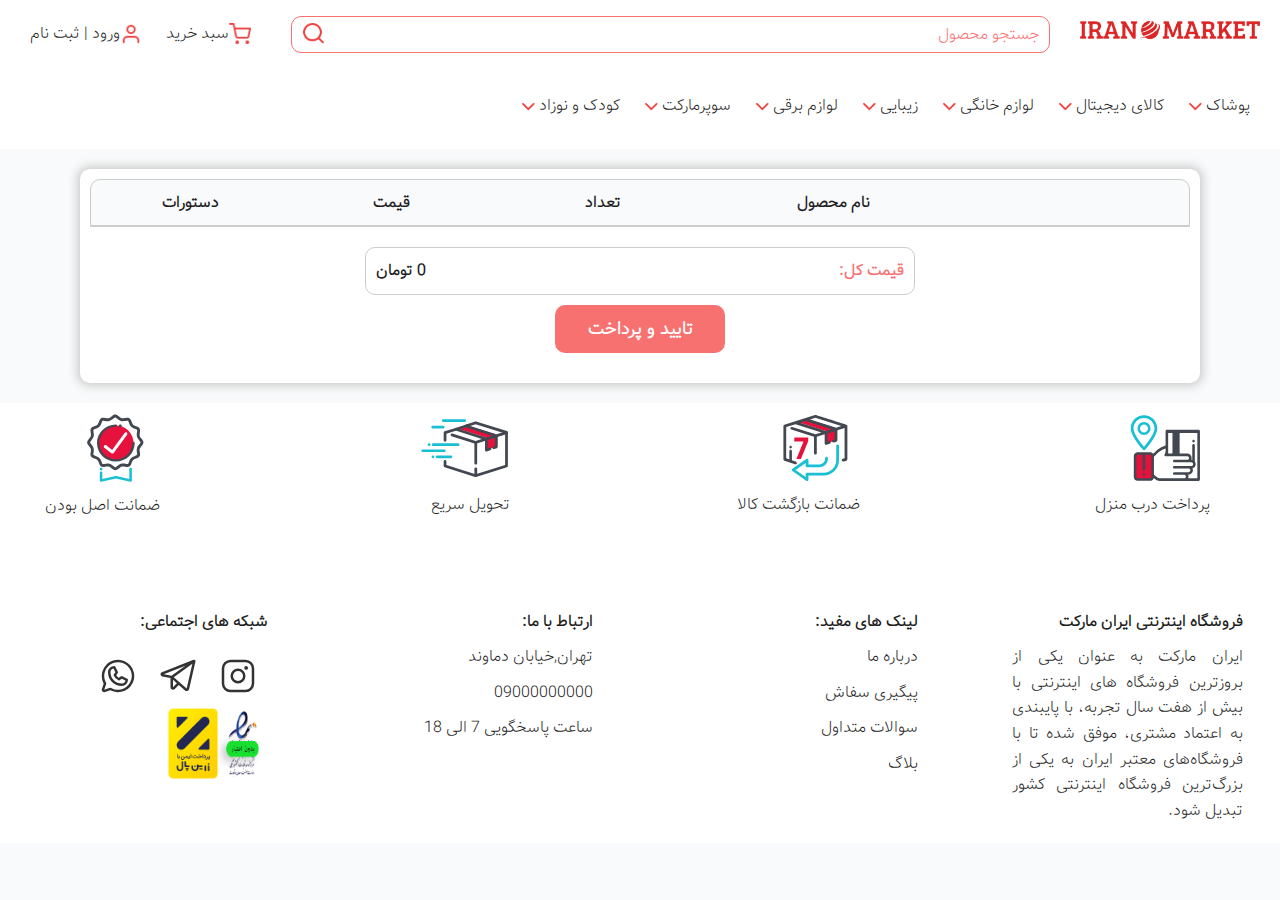
==== commit b0aab3e9: "Added JS code for dynamic shopBasket Minimenu and paying page" ====
--- a/pay.html
+++ b/pay.html
@@ -405,26 +405,13 @@
                     </tr>
                 </thead>
                 <tbody>
-                    <tr>
-                        <td><img src="images/1 (1).jpg" alt=""></td>
-                        <td>ساعت اپل مدل a32s پلاس</td>
-                        <td><div><input type="number" name="" id="" value="1" min="0"></div></td>
-                        <td>4,000,000 تومان</td>
-                        <td><a href="">حذف</a></td>
-                    </tr>
-                    <tr>
-                        <td><img src="images/1 (1).jpg" alt=""></td>
-                        <td>ساعت اپل مدل a32s پلاس</td>
-                        <td><div><input type="number" name="" id="" value="1" min="0"></div></td>
-                        <td>4,000,000 تومان</td>
-                        <td><a href="">حذف</a></td>
-                    </tr>
+                    
                 </tbody>
             </table>
             <div class="final-price">
                 <div class="price-box ">
                     <div style="color: var(--main-color);">قیمت کل:</div>
-                    <div>2,000,000</div>
+                    <div class="totalPrice"></div>
                 </div>
                 <a href=""><button>تایید و پرداخت</button></a>
             </div>
--- a/styles/app.css
+++ b/styles/app.css
@@ -430,9 +430,32 @@
 .desktop_nav__button.basket{
     position: relative;
 }
+.desktop_nav__button{
+    padding: 1rem;
+    border-radius: 1rem;
+    transition: all .3s ease-in-out;
+}
+.desktop_nav__button:hover{
+    background-color: var(--main-color);
+}
 .desktop_nav__button.basket:hover .shop-miniMenu{
-    display: block;
+    display: none;
     animation: slideup .3s ease-in;
+}
+.productCount{
+    position: absolute;
+    top: 0;
+    color: var(--main-color);
+    background-color: #f8adad;
+    width: 2.2rem;
+    height: 2.2rem;
+    border-radius: 50%;
+    display: none;
+}
+.productCount p{
+    font-size: 1.4rem;
+    font-weight: bold;
+    color: var(--section-title-color);
 }
 .shop-miniMenu{
     background-color: var(--white);
@@ -465,6 +488,9 @@
 .shop-miniMenu__item-information{
     display: flex;
     align-items: center;
+}
+.miniMenu-caption{
+    margin: .2rem;
 }
 .miniMenu-price{
     font-size: 1.2rem;
@@ -486,6 +512,60 @@
     left: 50%;
     transform: translate(-50%,-50%);
     font-size: 2rem;
+}
+
+
+.desktop_nav__button.register{
+    position: relative;
+}
+.register-miniMenu{
+    background-color: var(--white);
+    border-radius: 0 0 1rem 1rem;
+    position: absolute;
+    left: 0;
+    font-weight: bold;
+    padding: 1rem;
+    display: none;
+    animation: slidedown .3s ease-in;
+    z-index: 100;
+    width: 25rem;
+    font-size: 1.4rem;
+}
+
+.desktop_nav__button.register:hover .register-miniMenu{
+    display: block;
+    animation: slideup .3s ease-in;
+}
+.register-miniMenu img{
+    width: 3rem;
+}
+.register-miniMenu__hr{
+    background-color:var(--main-color) ;
+    width: 100%;
+    height: .3rem;
+    display: block;
+    border: none;
+    border-radius: 1rem;
+}
+.client-Name{
+    display: flex;
+    gap: 1rem;
+    padding: 1rem;
+    align-items: center;
+}
+.client-Name:hover{
+    background-color: #fad0d0;
+    border-radius: 1rem;
+}
+.logout{
+    display: flex;
+    align-items: center;
+    gap :1rem;
+    padding: 1rem;
+}
+.logout:hover{
+    background-color: #fad0d0;
+    border-radius: 1rem;
 }
 .desktop{
     display: flex;
--- a/styles/pay.css
+++ b/styles/pay.css
@@ -52,7 +52,7 @@
     padding: 1rem 0;
     margin: 1rem auto;
 }
-tr td a,a:visited{
+tr td a:visited{
     color:var(--main-color);
 }
 
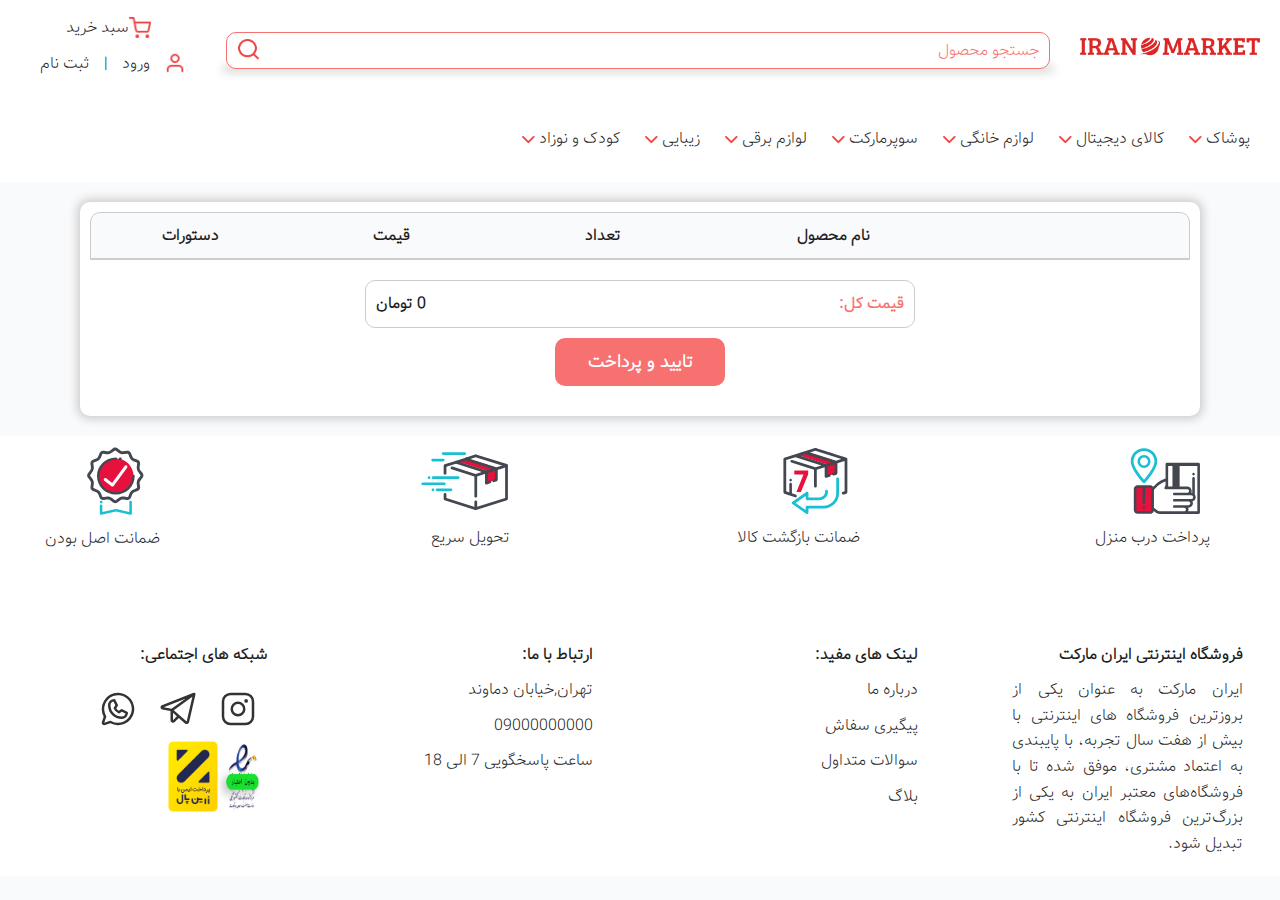
==== commit b285fa23: "Added Register MiniMenu and Js code for it and Added JS code for searching section" ====
--- a/pay.html
+++ b/pay.html
@@ -26,7 +26,7 @@
             <div class="mobile_nav__btn">
             <span class="mobile_nav__btn--line"></span>
             </div>
-            <a href="#" class="app_logo">
+            <a href="index.html" class="app_logo">
             <img src="images/logo.png" alt="" class="app_logo__img" />
             </a>
         </div>
@@ -34,17 +34,24 @@
             <form class="mobile_search__form">
             <input type="text" name="" id="" class="mobile_search__input" />
             <img src="images/search.png" alt="" class="mobile_search__logo" />
+
+            <div class="search-results shadow">
+                        
+            </div>
             </form>
         </div>
         <div class="mobile_menu">
             <div class="mobile_menu__buttons">
-            <a href="#" class="mobile_menu__buttons--basket"
+            <a href="pay.html" class="mobile_menu__buttons--basket"
                 ><img class="logo" src="images/shopping-cart.png" alt="" />سبد
                 خرید
             </a>
-            <a href="#" class="mobile_menu__buttons--basket"
-                ><img class="logo" src="images/user.png" alt="" />ورود | ثبت نام
-            </a>
+            <div href="#" class="mobile_menu__buttons--basket"
+                ><img class="logo" src="images/user.png" alt="" />
+                <a href="login.html">ورود</a>
+                        |
+                <a href="register.html">ثبت نام</a>
+            </div>
             </div>
             <hr />
             <ul class="mobile_menu__ul">
@@ -58,9 +65,9 @@
                 />
                 </div>
                 <ul class="mobile_navbar__ul">
-                <li class="mobile_navbar__ul--li"><a href="#">مردانه</a></li>
-                <li class="mobile_navbar__ul--li"><a href="#">زنانه</a></li>
-                <li class="mobile_navbar__ul--li"><a href="#">بچگانه</a></li>
+                <li class="mobile_navbar__ul--li"><a href="products.html">مردانه</a></li>
+                <li class="mobile_navbar__ul--li"><a href="products.html">زنانه</a></li>
+                <li class="mobile_navbar__ul--li"><a href="products.html">بچگانه</a></li>
                 </ul>
             </li>
             <li class="mobile_navbar">
@@ -74,12 +81,12 @@
                 </div>
                 <ul class="mobile_navbar__ul">
                 <li class="mobile_navbar__ul--li">
-                    <a href="#">لپ تاپ و کامپیوتر</a>
-                </li>
-                <li class="mobile_navbar__ul--li"><a href="#">موبایل </a></li>
-                <li class="mobile_navbar__ul--li"><a href="#">تبلت</a></li>
-                <li class="mobile_navbar__ul--li">
-                    <a href="#">وسایل جانبی</a>
+                    <a href="products.html">لپ تاپ و کامپیوتر</a>
+                </li>
+                <li class="mobile_navbar__ul--li"><a href="products.html">موبایل </a></li>
+                <li class="mobile_navbar__ul--li"><a href="products.html">تبلت</a></li>
+                <li class="mobile_navbar__ul--li">
+                    <a href="products.html">وسایل جانبی</a>
                 </li>
                 </ul>
             </li>
@@ -94,19 +101,72 @@
                 </div>
                 <ul class="mobile_navbar__ul">
                 <li class="mobile_navbar__ul--li">
-                    <a href="#">یخچال و فریزر</a>
-                </li>
-                <li class="mobile_navbar__ul--li">
-                    <a href="#">ماشین لباسشویی</a>
-                </li>
-                <li class="mobile_navbar__ul--li">
-                    <a href="#">ماشین ظرفشویی</a>
-                </li>
-                <li class="mobile_navbar__ul--li">
-                    <a href="#">اجاق گاز</a>
-                </li>
-                <li class="mobile_navbar__ul--li">
-                    <a href="#">هود و سینک</a>
+                    <a href="products.html">یخچال و فریزر</a>
+                </li>
+                <li class="mobile_navbar__ul--li">
+                    <a href="products.html">ماشین لباسشویی</a>
+                </li>
+                <li class="mobile_navbar__ul--li">
+                    <a href="products.html">ماشین ظرفشویی</a>
+                </li>
+                <li class="mobile_navbar__ul--li">
+                    <a href="products.html">اجاق گاز</a>
+                </li>
+                <li class="mobile_navbar__ul--li">
+                    <a href="products.html">هود و سینک</a>
+                </li>
+                </ul>
+            </li>
+            <li class="mobile_navbar">
+                <div class="mobile_navbar__box">
+                <span>سوپرمارکت</span>
+                <img
+                    src="images/chevron-down-login.png"
+                    alt=""
+                    class="logo"
+                />
+                </div>
+                <ul class="mobile_navbar__ul">
+                <li class="mobile_navbar__ul--li"><a href="products.html">صبحانه</a></li>
+                <li class="mobile_navbar__ul--li"><a href="products.html">تنقلات</a></li>
+                <li class="mobile_navbar__ul--li"><a href="products.html">خشکبار</a></li>
+                <li class="mobile_navbar__ul--li">
+                    <a href="products.html">حبوبات و کنسرو</a>
+                </li>
+                <li class="mobile_navbar__ul--li">
+                    <a href="products.html">میوه و سبزیجات</a>
+                </li>
+                <li class="mobile_navbar__ul--li">
+                    <a href="products.html">سوسیس و کالباس</a>
+                </li>
+                <li class="mobile_navbar__ul--li"><a href="products.html">گوشت</a></li>
+                <li class="mobile_navbar__ul--li"><a href="products.html">لبنیات</a></li>
+                </ul>
+            </li>
+            
+            <li class="mobile_navbar">
+                <div class="mobile_navbar__box">
+                <span>لوازم برقی</span>
+                <img
+                    src="images/chevron-down-login.png"
+                    alt=""
+                    class="logo"
+                />
+                </div>
+                <ul class="mobile_navbar__ul">
+                <li class="mobile_navbar__ul--li"><a href="products.html">سشوار</a></li>
+                <li class="mobile_navbar__ul--li"><a href="products.html">اتو</a></li>
+                <li class="mobile_navbar__ul--li">
+                    <a href="products.html">ریش تراش</a>
+                </li>
+                <li class="mobile_navbar__ul--li">
+                    <a href="products.html">ساعت دیجیتال</a>
+                </li>
+                <li class="mobile_navbar__ul--li">
+                    <a href="products.html">همزن و آبمیوه گیر</a>
+                </li>
+                <li class="mobile_navbar__ul--li">
+                    <a href="products.html">ترازو دیجیتال و چرخ کن</a>
                 </li>
                 </ul>
             </li>
@@ -121,66 +181,14 @@
                 </div>
                 <ul class="mobile_navbar__ul">
                 <li class="mobile_navbar__ul--li">
-                    <a href="#">لوازم آرایشی</a>
-                </li>
-                <li class="mobile_navbar__ul--li">
-                    <a href="#">عطر و ادکلن</a>
-                </li>
-                <li class="mobile_navbar__ul--li">
-                    <a href="#">لوازم بهداشتی</a>
-                </li>
-                </ul>
-            </li>
-            <li class="mobile_navbar">
-                <div class="mobile_navbar__box">
-                <span>لوازم برقی</span>
-                <img
-                    src="images/chevron-down-login.png"
-                    alt=""
-                    class="logo"
-                />
-                </div>
-                <ul class="mobile_navbar__ul">
-                <li class="mobile_navbar__ul--li"><a href="#">سشوار</a></li>
-                <li class="mobile_navbar__ul--li"><a href="#">اتو</a></li>
-                <li class="mobile_navbar__ul--li">
-                    <a href="#">ریش تراش</a>
-                </li>
-                <li class="mobile_navbar__ul--li">
-                    <a href="#">ساعت دیجیتال</a>
-                </li>
-                <li class="mobile_navbar__ul--li">
-                    <a href="#">همزن و آبمیوه گیر</a>
-                </li>
-                <li class="mobile_navbar__ul--li">
-                    <a href="#">ترازو دیجیتال و چرخ کن</a>
-                </li>
-                </ul>
-            </li>
-            <li class="mobile_navbar">
-                <div class="mobile_navbar__box">
-                <span>سوپرمارکت</span>
-                <img
-                    src="images/chevron-down-login.png"
-                    alt=""
-                    class="logo"
-                />
-                </div>
-                <ul class="mobile_navbar__ul">
-                <li class="mobile_navbar__ul--li"><a href="#">صبحانه</a></li>
-                <li class="mobile_navbar__ul--li"><a href="#">تنقلات</a></li>
-                <li class="mobile_navbar__ul--li"><a href="#">خشکبار</a></li>
-                <li class="mobile_navbar__ul--li">
-                    <a href="#">حبوبات و کنسرو</a>
-                </li>
-                <li class="mobile_navbar__ul--li">
-                    <a href="#">میوه و سبزیجات</a>
-                </li>
-                <li class="mobile_navbar__ul--li">
-                    <a href="#">سوسیس و کالباس</a>
-                </li>
-                <li class="mobile_navbar__ul--li"><a href="#">گوشت</a></li>
-                <li class="mobile_navbar__ul--li"><a href="#">لبنیات</a></li>
+                    <a href="products.html">لوازم آرایشی</a>
+                </li>
+                <li class="mobile_navbar__ul--li">
+                    <a href="products.html">عطر و ادکلن</a>
+                </li>
+                <li class="mobile_navbar__ul--li">
+                    <a href="products.html">لوازم بهداشتی</a>
+                </li>
                 </ul>
             </li>
             <li class="mobile_navbar">
@@ -193,15 +201,15 @@
                 />
                 </div>
                 <ul class="mobile_navbar__ul">
-                <li class="mobile_navbar__ul--li"><a href="#">پوشک</a></li>
-                <li class="mobile_navbar__ul--li">
-                    <a href="#">بهداشت و حمام</a>
-                </li>
-                <li class="mobile_navbar__ul--li">
-                    <a href="#">سرگرمی و غذاخوری</a>
-                </li>
-                <li class="mobile_navbar__ul--li">
-                    <a href="#">کالای خواب</a>
+                <li class="mobile_navbar__ul--li"><a href="products.html">پوشک</a></li>
+                <li class="mobile_navbar__ul--li">
+                    <a href="products.html">بهداشت و حمام</a>
+                </li>
+                <li class="mobile_navbar__ul--li">
+                    <a href="products.html">سرگرمی و غذاخوری</a>
+                </li>
+                <li class="mobile_navbar__ul--li">
+                    <a href="products.html">کالای خواب</a>
                 </li>
                 </ul>
             </li>
@@ -209,23 +217,41 @@
         </div>
         <!-- desktop nav -->
         <div class="desktop_nav">
-            <a href="#" class="app_logo">
+            <a href="index.html" class="app_logo">
                 <img src="images/logo.png" alt="" class="app_logo__img" />
                 </a>
                 <div class="desktop_search">
                     <form class="mobile_search__form">
                     <input type="text" name="" id="" class="mobile_search__input" placeholder="جستجو محصول" />
                     <img src="images/search.png" alt="" class="mobile_search__logo" />
+
+                    <div class="search-results shadow">
+                        
+                    </div>
                     </form>
+                    
                 </div>
                 <div class="desktop_nav__buttons">
-                    <a href="#" class="desktop_nav__buttons"
+                    <a href="pay.html" class="desktop_nav__button basket"
                         ><img class="logo" src="images/shopping-cart.png" alt="" />سبد
                         خرید
+                        <div class="productCount">
+                            <p></p>
+                        </div>
+                        <div class="shop-miniMenu shadow">
+                    
+                        </div>
                     </a>
-                    <a href="#" class="desktop_nav__buttons"
-                        ><img class="logo" src="images/user.png" alt="" />ورود | ثبت نام
-                    </a>
+                    
+                        <div class="desktop_nav__button register">
+                            <img class="logo" src="images/user.png" alt="" />
+                        <a href="login.html">ورود</a>
+                        |
+                        <a href="register.html">ثبت نام</a>
+                        <div class="register-miniMenu shadow">
+                        
+                        </div>
+                    </div>
                     </div>
 
                     
@@ -241,9 +267,9 @@
                 />
                 </div>
                 <ul class="mobile_navbar__ul">
-                <li class="mobile_navbar__ul--li"><a href="#">مردانه</a></li>
-                <li class="mobile_navbar__ul--li"><a href="#">زنانه</a></li>
-                <li class="mobile_navbar__ul--li"><a href="#">بچگانه</a></li>
+                <li class="mobile_navbar__ul--li"><a href="products.html">مردانه</a></li>
+                <li class="mobile_navbar__ul--li"><a href="products.html">زنانه</a></li>
+                <li class="mobile_navbar__ul--li"><a href="products.html">بچگانه</a></li>
                 </ul>
             </li>
             <li class="mobile_navbar">
@@ -257,12 +283,12 @@
                 </div>
                 <ul class="mobile_navbar__ul">
                 <li class="mobile_navbar__ul--li">
-                    <a href="#">لپ تاپ و کامپیوتر</a>
-                </li>
-                <li class="mobile_navbar__ul--li"><a href="#">موبایل </a></li>
-                <li class="mobile_navbar__ul--li"><a href="#">تبلت</a></li>
-                <li class="mobile_navbar__ul--li">
-                    <a href="#">وسایل جانبی</a>
+                    <a href="products.html">لپ تاپ و کامپیوتر</a>
+                </li>
+                <li class="mobile_navbar__ul--li"><a href="products.html">موبایل </a></li>
+                <li class="mobile_navbar__ul--li"><a href="products.html">تبلت</a></li>
+                <li class="mobile_navbar__ul--li">
+                    <a href="products.html">وسایل جانبی</a>
                 </li>
                 </ul>
             </li>
@@ -277,19 +303,71 @@
                 </div>
                 <ul class="mobile_navbar__ul">
                 <li class="mobile_navbar__ul--li">
-                    <a href="#">یخچال و فریزر</a>
-                </li>
-                <li class="mobile_navbar__ul--li">
-                    <a href="#">ماشین لباسشویی</a>
-                </li>
-                <li class="mobile_navbar__ul--li">
-                    <a href="#">ماشین ظرفشویی</a>
-                </li>
-                <li class="mobile_navbar__ul--li">
-                    <a href="#">اجاق گاز</a>
-                </li>
-                <li class="mobile_navbar__ul--li">
-                    <a href="#">هود و سینک</a>
+                    <a href="products.html">یخچال و فریزر</a>
+                </li>
+                <li class="mobile_navbar__ul--li">
+                    <a href="products.html">ماشین لباسشویی</a>
+                </li>
+                <li class="mobile_navbar__ul--li">
+                    <a href="products.html">ماشین ظرفشویی</a>
+                </li>
+                <li class="mobile_navbar__ul--li">
+                    <a href="products.html">اجاق گاز</a>
+                </li>
+                <li class="mobile_navbar__ul--li">
+                    <a href="products.html">هود و سینک</a>
+                </li>
+                </ul>
+            </li>
+            <li class="mobile_navbar">
+                <div class="mobile_navbar__box">
+                <span>سوپرمارکت</span>
+                <img
+                    src="images/chevron-down-login.png"
+                    alt=""
+                    class="logo"
+                />
+                </div>
+                <ul class="mobile_navbar__ul">
+                <li class="mobile_navbar__ul--li"><a href="products.html">صبحانه</a></li>
+                <li class="mobile_navbar__ul--li"><a href="products.html">تنقلات</a></li>
+                <li class="mobile_navbar__ul--li"><a href="products.html">خشکبار</a></li>
+                <li class="mobile_navbar__ul--li">
+                    <a href="products.html">حبوبات و کنسرو</a>
+                </li>
+                <li class="mobile_navbar__ul--li">
+                    <a href="products.html">میوه و سبزیجات</a>
+                </li>
+                <li class="mobile_navbar__ul--li">
+                    <a href="products.html">سوسیس و کالباس</a>
+                </li>
+                <li class="mobile_navbar__ul--li"><a href="products.html">گوشت</a></li>
+                <li class="mobile_navbar__ul--li"><a href="products.html">لبنیات</a></li>
+                </ul>
+            </li>
+            <li class="mobile_navbar">
+                <div class="mobile_navbar__box">
+                <span>لوازم برقی</span>
+                <img
+                    src="images/chevron-down-login.png"
+                    alt=""
+                    class="logo"
+                />
+                </div>
+                <ul class="mobile_navbar__ul">
+                <li class="mobile_navbar__ul--li"><a href="products.html">سشوار</a></li>
+                <li class="mobile_navbar__ul--li"><a href="products.html">اتو</a></li>
+                <li class="mobile_navbar__ul--li">
+                    <a href="products.html">ریش تراش</a>
+                </li>
+                <li class="mobile_navbar__ul--li">
+                    <a href="products.html">ساعت دیجیتال</a>
+                </li>
+                <li class="mobile_navbar__ul--li">
+                    <a href="products.html">همزن و آبمیوه گیر</a>
+                </li>
+                <li class="mobile_navbar__ul--li">
+                    <a href="products.html">ترازو دیجیتال و چرخ کن</a>
                 </li>
                 </ul>
             </li>
@@ -304,68 +382,17 @@
                 </div>
                 <ul class="mobile_navbar__ul">
                 <li class="mobile_navbar__ul--li">
-                    <a href="#">لوازم آرایشی</a>
-                </li>
-                <li class="mobile_navbar__ul--li">
-                    <a href="#">عطر و ادکلن</a>
-                </li>
-                <li class="mobile_navbar__ul--li">
-                    <a href="#">لوازم بهداشتی</a>
-                </li>
-                </ul>
-            </li>
-            <li class="mobile_navbar">
-                <div class="mobile_navbar__box">
-                <span>لوازم برقی</span>
-                <img
-                    src="images/chevron-down-login.png"
-                    alt=""
-                    class="logo"
-                />
-                </div>
-                <ul class="mobile_navbar__ul">
-                <li class="mobile_navbar__ul--li"><a href="#">سشوار</a></li>
-                <li class="mobile_navbar__ul--li"><a href="#">اتو</a></li>
-                <li class="mobile_navbar__ul--li">
-                    <a href="#">ریش تراش</a>
-                </li>
-                <li class="mobile_navbar__ul--li">
-                    <a href="#">ساعت دیجیتال</a>
-                </li>
-                <li class="mobile_navbar__ul--li">
-                    <a href="#">همزن و آبمیوه گیر</a>
-                </li>
-                <li class="mobile_navbar__ul--li">
-                    <a href="#">ترازو دیجیتال و چرخ کن</a>
-                </li>
-                </ul>
-            </li>
-            <li class="mobile_navbar">
-                <div class="mobile_navbar__box">
-                <span>سوپرمارکت</span>
-                <img
-                    src="images/chevron-down-login.png"
-                    alt=""
-                    class="logo"
-                />
-                </div>
-                <ul class="mobile_navbar__ul">
-                <li class="mobile_navbar__ul--li"><a href="#">صبحانه</a></li>
-                <li class="mobile_navbar__ul--li"><a href="#">تنقلات</a></li>
-                <li class="mobile_navbar__ul--li"><a href="#">خشکبار</a></li>
-                <li class="mobile_navbar__ul--li">
-                    <a href="#">حبوبات و کنسرو</a>
-                </li>
-                <li class="mobile_navbar__ul--li">
-                    <a href="#">میوه و سبزیجات</a>
-                </li>
-                <li class="mobile_navbar__ul--li">
-                    <a href="#">سوسیس و کالباس</a>
-                </li>
-                <li class="mobile_navbar__ul--li"><a href="#">گوشت</a></li>
-                <li class="mobile_navbar__ul--li"><a href="#">لبنیات</a></li>
-                </ul>
-            </li>
+                    <a href="products.html">لوازم آرایشی</a>
+                </li>
+                <li class="mobile_navbar__ul--li">
+                    <a href="products.html">عطر و ادکلن</a>
+                </li>
+                <li class="mobile_navbar__ul--li">
+                    <a href="products.html">لوازم بهداشتی</a>
+                </li>
+                </ul>
+            </li>
+            
             <li class="mobile_navbar">
                 <div class="mobile_navbar__box">
                 <span>کودک و نوزاد</span>
@@ -376,15 +403,15 @@
                 />
                 </div>
                 <ul class="mobile_navbar__ul">
-                <li class="mobile_navbar__ul--li"><a href="#">پوشک</a></li>
-                <li class="mobile_navbar__ul--li">
-                    <a href="#">بهداشت و حمام</a>
-                </li>
-                <li class="mobile_navbar__ul--li">
-                    <a href="#">سرگرمی و غذاخوری</a>
-                </li>
-                <li class="mobile_navbar__ul--li">
-                    <a href="#">کالای خواب</a>
+                <li class="mobile_navbar__ul--li"><a href="products.html">پوشک</a></li>
+                <li class="mobile_navbar__ul--li">
+                    <a href="products.html">بهداشت و حمام</a>
+                </li>
+                <li class="mobile_navbar__ul--li">
+                    <a href="products.html">سرگرمی و غذاخوری</a>
+                </li>
+                <li class="mobile_navbar__ul--li">
+                    <a href="products.html">کالای خواب</a>
                 </li>
                 </ul>
             </li>
@@ -479,6 +506,7 @@
 
 
 <script src="https://cdn.jsdelivr.net/npm/swiper@11/swiper-bundle.min.js"></script>
+<script type="module" src="js/app.js"></script>
 <script type="module"  src="js/pay.js"></script>
 </body>
 </html>